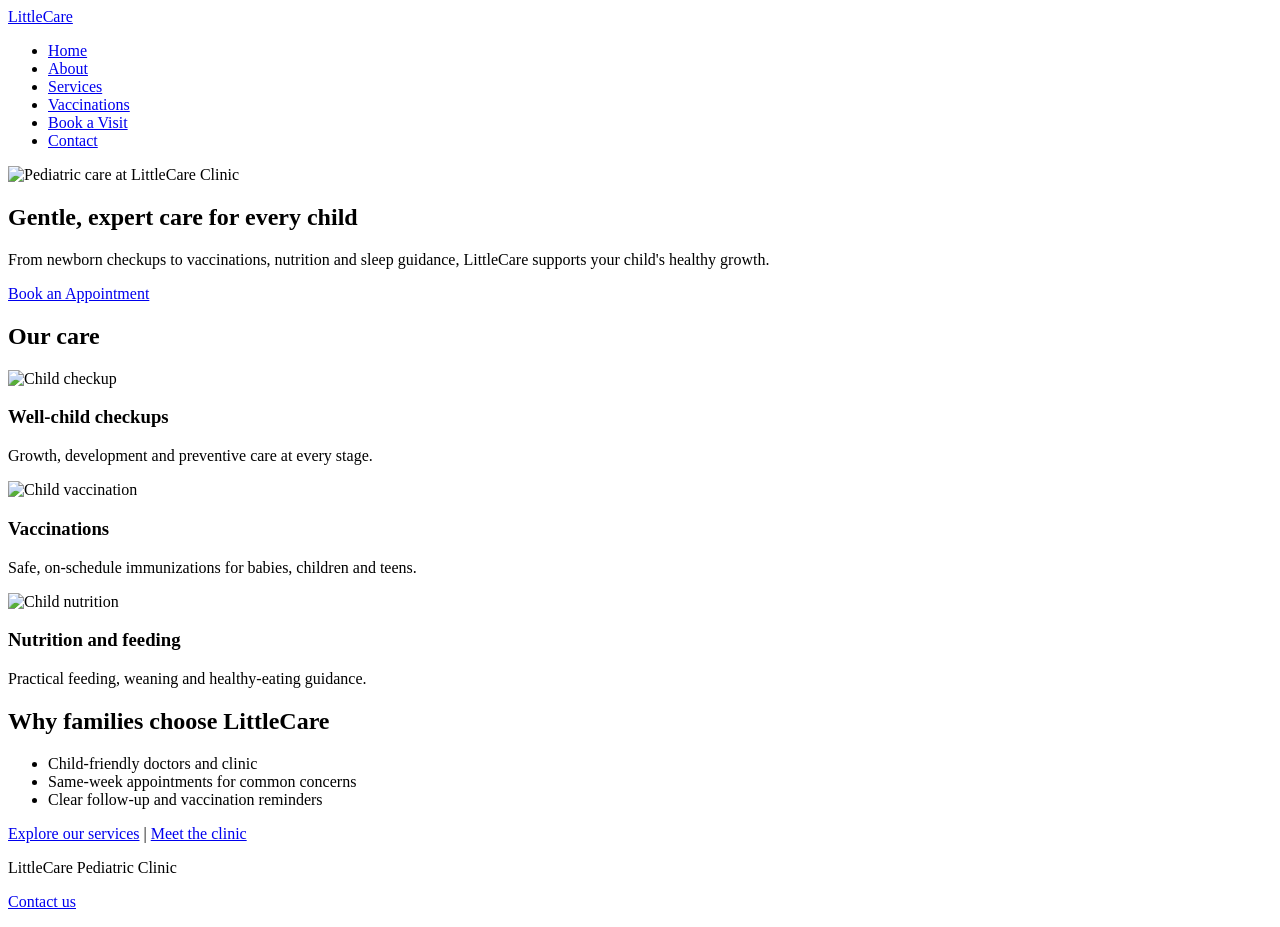
==== index.html @ f6ab1a45 "Website #11 — LittleCare Pediatric Clinic — 100 Websites Challenge" ====
<!DOCTYPE html>
<html lang="en">
<head>
<meta charset="UTF-8">
<meta name="viewport" content="width=device-width, initial-scale=1.0">
<title>LittleCare Pediatric Clinic</title>
<link rel="stylesheet" href="css/style.css">
</head>
<body>
<header><nav><a class="logo" href="index.html">LittleCare</a><ul><li><a href="index.html">Home</a></li><li><a href="about.html">About</a></li><li><a href="services.html">Services</a></li><li><a href="vaccinations.html">Vaccinations</a></li><li><a href="booking.html">Book a Visit</a></li><li><a href="contact.html">Contact</a></li></ul></nav></header>
<main>
<section class="hero"><img src="images/hero.jpg" alt="Pediatric care at LittleCare Clinic"><div><h1>Gentle, expert care for every child</h1><p>From newborn checkups to vaccinations, nutrition and sleep guidance, LittleCare supports your child's healthy growth.</p><a class="button" href="booking.html">Book an Appointment</a></div></section>
<section><h2>Our care</h2><div class="cards"><article><img src="images/checkup.jpg" alt="Child checkup"><h3>Well-child checkups</h3><p>Growth, development and preventive care at every stage.</p></article><article><img src="images/vaccination.jpg" alt="Child vaccination"><h3>Vaccinations</h3><p>Safe, on-schedule immunizations for babies, children and teens.</p></article><article><img src="images/nutrition.jpg" alt="Child nutrition"><h3>Nutrition and feeding</h3><p>Practical feeding, weaning and healthy-eating guidance.</p></article></div></section>
<section><h2>Why families choose LittleCare</h2><ul><li>Child-friendly doctors and clinic</li><li>Same-week appointments for common concerns</li><li>Clear follow-up and vaccination reminders</li></ul><p><a href="services.html">Explore our services</a> | <a href="about.html">Meet the clinic</a></p></section>
</main>
<footer><p>LittleCare Pediatric Clinic</p><p><a href="contact.html">Contact us</a></p></footer>
<script src="js/script.js"></script>
</body>
</html>
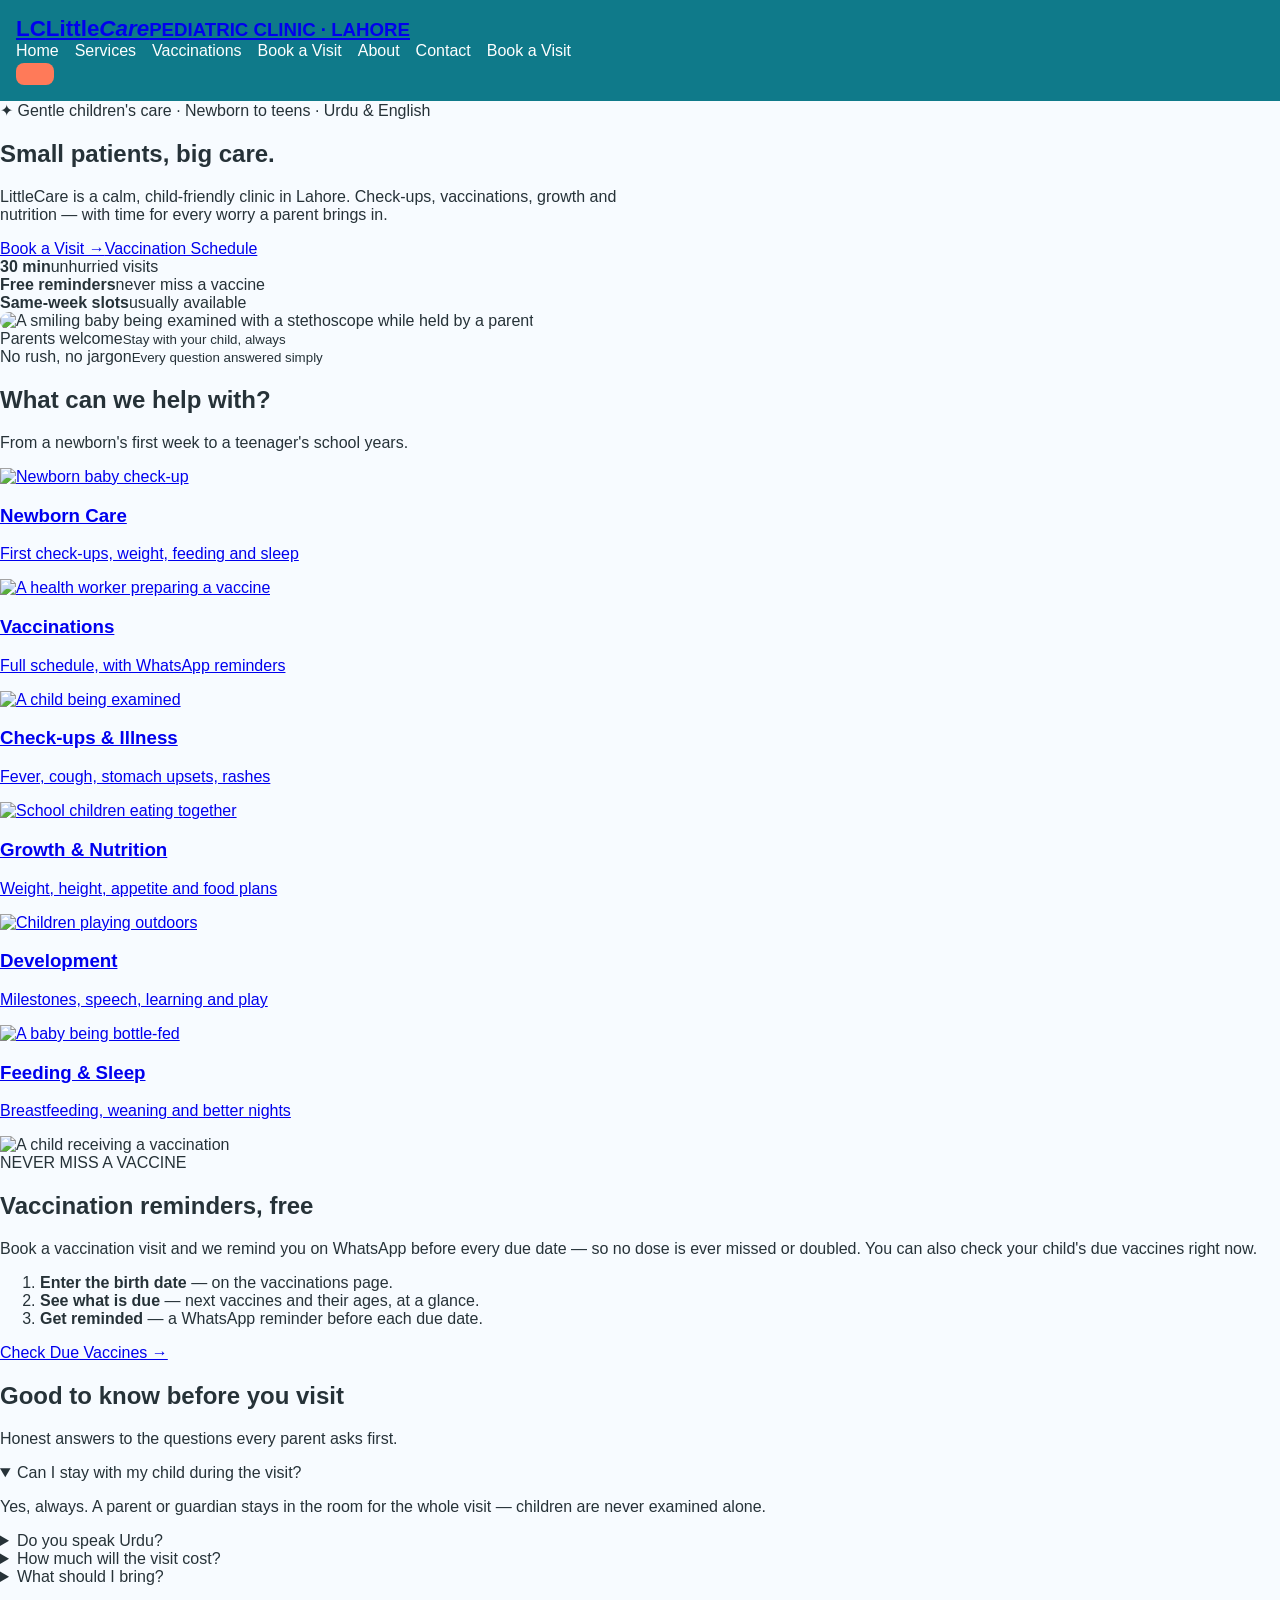
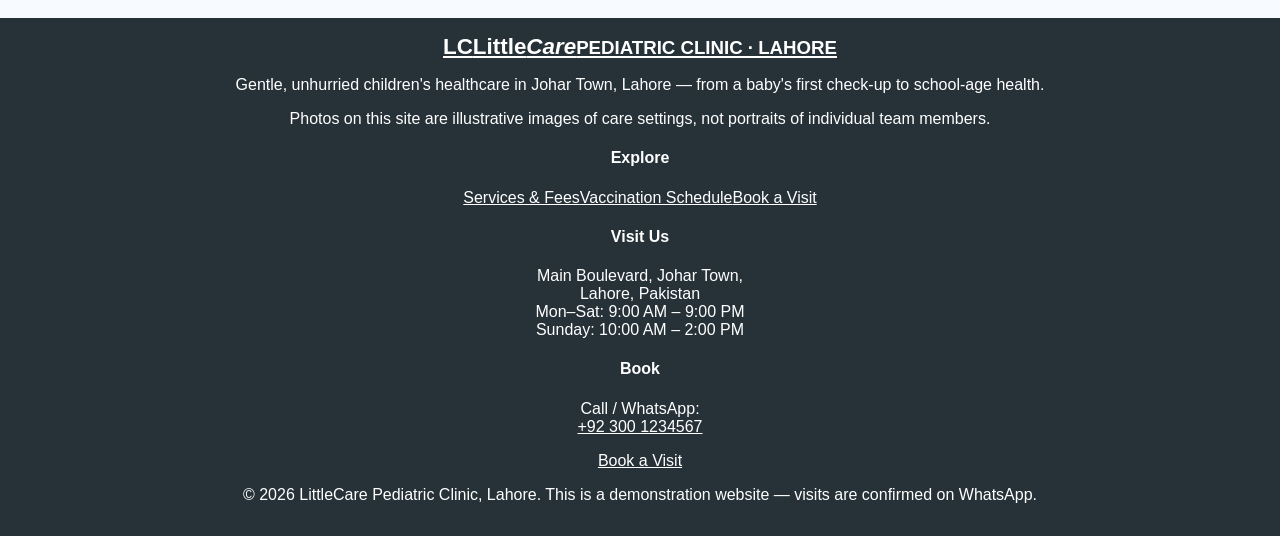
==== commit 533cf901: "Website #11 — LittleCare Pediatric Clinic — 100 Websites Challenge" ====
--- a/index.html
+++ b/index.html
@@ -3,17 +3,69 @@
 <head>
 <meta charset="UTF-8">
 <meta name="viewport" content="width=device-width, initial-scale=1.0">
-<title>LittleCare Pediatric Clinic</title>
+<title>LittleCare — Pediatric Clinic in Lahore | Baby, Child & Vaccination Care</title>
+<meta name="description" content="LittleCare, Johar Town Lahore — children's clinic: newborn check-ups, vaccinations with reminders, growth and nutrition care, in Urdu or English.">
+<link rel="preconnect" href="https://fonts.googleapis.com">
+<link rel="preconnect" href="https://fonts.gstatic.com" crossorigin>
+<link href="https://fonts.googleapis.com/css2?family=Baloo+2:wght@600;700;800&family=Nunito:wght@400;600;700;800&display=swap" rel="stylesheet">
 <link rel="stylesheet" href="css/style.css">
 </head>
 <body>
-<header><nav><a class="logo" href="index.html">LittleCare</a><ul><li><a href="index.html">Home</a></li><li><a href="about.html">About</a></li><li><a href="services.html">Services</a></li><li><a href="vaccinations.html">Vaccinations</a></li><li><a href="booking.html">Book a Visit</a></li><li><a href="contact.html">Contact</a></li></ul></nav></header>
-<main>
-<section class="hero"><img src="images/hero.jpg" alt="Pediatric care at LittleCare Clinic"><div><h1>Gentle, expert care for every child</h1><p>From newborn checkups to vaccinations, nutrition and sleep guidance, LittleCare supports your child's healthy growth.</p><a class="button" href="booking.html">Book an Appointment</a></div></section>
-<section><h2>Our care</h2><div class="cards"><article><img src="images/checkup.jpg" alt="Child checkup"><h3>Well-child checkups</h3><p>Growth, development and preventive care at every stage.</p></article><article><img src="images/vaccination.jpg" alt="Child vaccination"><h3>Vaccinations</h3><p>Safe, on-schedule immunizations for babies, children and teens.</p></article><article><img src="images/nutrition.jpg" alt="Child nutrition"><h3>Nutrition and feeding</h3><p>Practical feeding, weaning and healthy-eating guidance.</p></article></div></section>
-<section><h2>Why families choose LittleCare</h2><ul><li>Child-friendly doctors and clinic</li><li>Same-week appointments for common concerns</li><li>Clear follow-up and vaccination reminders</li></ul><p><a href="services.html">Explore our services</a> | <a href="about.html">Meet the clinic</a></p></section>
-</main>
-<footer><p>LittleCare Pediatric Clinic</p><p><a href="contact.html">Contact us</a></p></footer>
+<header class="header"><div class="container nav-in">
+<a href="index.html" class="logo"><span class="logo-mark">LC</span><span class="logo-text">Little<em>Care</em><small>PEDIATRIC CLINIC &middot; LAHORE</small></span></a>
+<nav class="nav" id="nav"><a href="index.html" class="active">Home</a><a href="services.html" class="">Services</a><a href="vaccinations.html" class="">Vaccinations</a><a href="booking.html" class="">Book a Visit</a><a href="about.html" class="">About</a><a href="contact.html" class="">Contact</a><a href="booking.html" class="btn btn-sm">Book a Visit</a></nav>
+<button class="hamburger" id="hamburger" aria-label="Open menu"><span></span><span></span><span></span></button>
+</div></header>
+
+<section class="hero"><div class="container hero-in"><div>
+<span class="badge">&#10022; Gentle children's care &middot; Newborn to teens &middot; Urdu &amp; English</span>
+<h1>Small patients, big care.</h1>
+<p class="lead">LittleCare is a calm, child-friendly clinic in Lahore. Check-ups, vaccinations, growth and nutrition — with time for every worry a parent brings in.</p>
+<div class="hero-actions"><a href="booking.html" class="btn btn-teal">Book a Visit &rarr;</a><a href="vaccinations.html" class="btn btn-outline">Vaccination Schedule</a></div>
+<div class="hero-stats"><div><b>30 min</b><span>unhurried visits</span></div><div><b>Free reminders</b><span>never miss a vaccine</span></div><div><b>Same-week slots</b><span>usually available</span></div></div>
+</div>
+<div class="hero-visual">
+<img src="images/hero.jpg" alt="A smiling baby being examined with a stethoscope while held by a parent">
+<div class="chip chip-1">Parents welcome<small>Stay with your child, always</small></div>
+<div class="chip chip-2">No rush, no jargon<small>Every question answered simply</small></div>
+</div></div></section>
+
+<section class="sec"><div class="container">
+<div class="sec-head reveal"><h2>What can we help with?</h2><p>From a newborn's first week to a teenager's school years.</p></div>
+<div class="grid cat-grid">
+<a class="cat-card reveal" href="services.html#newborn"><img src="images/newborn.jpg" alt="Newborn baby check-up"><h3>Newborn Care</h3><p>First check-ups, weight, feeding and sleep</p></a>
+<a class="cat-card reveal" href="vaccinations.html"><img src="images/vaccination.jpg" alt="A health worker preparing a vaccine"><h3>Vaccinations</h3><p>Full schedule, with WhatsApp reminders</p></a>
+<a class="cat-card reveal" href="services.html#checkups"><img src="images/checkup.jpg" alt="A child being examined"><h3>Check-ups &amp; Illness</h3><p>Fever, cough, stomach upsets, rashes</p></a>
+<a class="cat-card reveal" href="services.html#growth"><img src="images/nutrition.jpg" alt="School children eating together"><h3>Growth &amp; Nutrition</h3><p>Weight, height, appetite and food plans</p></a>
+<a class="cat-card reveal" href="services.html#development"><img src="images/play.jpg" alt="Children playing outdoors"><h3>Development</h3><p>Milestones, speech, learning and play</p></a>
+<a class="cat-card reveal" href="services.html#feeding"><img src="images/feeding.jpg" alt="A baby being bottle-fed"><h3>Feeding &amp; Sleep</h3><p>Breastfeeding, weaning and better nights</p></a>
+</div></div></section>
+
+<section class="sec sec-alt"><div class="container two">
+<div class="reveal"><img src="images/vaccination2.jpg" alt="A child receiving a vaccination"></div>
+<div class="reveal"><span class="pill">NEVER MISS A VACCINE</span><h2>Vaccination reminders, free</h2>
+<p>Book a vaccination visit and we remind you on WhatsApp before every due date — so no dose is ever missed or doubled. You can also check your child's due vaccines right now.</p>
+<ol class="steps"><li><b>Enter the birth date</b> — on the vaccinations page.</li><li><b>See what is due</b> — next vaccines and their ages, at a glance.</li><li><b>Get reminded</b> — a WhatsApp reminder before each due date.</li></ol>
+<a href="vaccinations.html" class="btn btn-teal">Check Due Vaccines &rarr;</a></div>
+</div></section>
+
+<section class="sec"><div class="container">
+<div class="sec-head reveal"><h2>Good to know before you visit</h2><p>Honest answers to the questions every parent asks first.</p></div>
+<div class="faq reveal">
+<details open><summary>Can I stay with my child during the visit?</summary><p>Yes, always. A parent or guardian stays in the room for the whole visit — children are never examined alone.</p></details>
+<details><summary>Do you speak Urdu?</summary><p>Yes. Visits are available in Urdu and English, and advice is explained in plain words, never medical jargon.</p></details>
+<details><summary>How much will the visit cost?</summary><p>Consultations start at Rs. 1,500 and every service price is listed openly on the services page. Vaccine prices depend on the brand and are confirmed before the visit.</p></details>
+<details><summary>What should I bring?</summary><p>Your child's vaccination card, any previous reports or medicine lists, and a note of your questions. First visit? Just bring your child — we start from scratch.</p></details>
+</div></div></section>
+
+<footer class="footer"><div class="container foot-in">
+<div><a href="index.html" class="logo"><span class="logo-mark">LC</span><span class="logo-text">Little<em>Care</em><small>PEDIATRIC CLINIC &middot; LAHORE</small></span></a>
+<p>Gentle, unhurried children's healthcare in Johar Town, Lahore — from a baby's first check-up to school-age health.</p>
+<p class="muted small">Photos on this site are illustrative images of care settings, not portraits of individual team members.</p></div>
+<div><h4>Explore</h4><a href="services.html">Services &amp; Fees</a><a href="vaccinations.html">Vaccination Schedule</a><a href="booking.html">Book a Visit</a></div>
+<div><h4>Visit Us</h4><p>Main Boulevard, Johar Town,<br>Lahore, Pakistan<br>Mon&ndash;Sat: 9:00 AM &ndash; 9:00 PM<br>Sunday: 10:00 AM &ndash; 2:00 PM</p></div>
+<div><h4>Book</h4><p>Call / WhatsApp:<br><a href="https://wa.me/923001234567">+92 300 1234567</a></p><a href="booking.html" class="btn btn-teal">Book a Visit</a></div>
+</div><p class="foot-note">&copy; 2026 LittleCare Pediatric Clinic, Lahore. This is a demonstration website — visits are confirmed on WhatsApp.</p></footer>
 <script src="js/script.js"></script>
 </body>
 </html>
--- a/css/style.css
+++ b/css/style.css
@@ -0,0 +1 @@
+body{font-family:Arial,sans-serif;margin:0;color:#263238;background:#f7fbff}header{background:#0f7a8a;color:#fff;padding:1rem}nav{display:flex;gap:1rem;align-items:center;flex-wrap:wrap}nav a{color:#fff;text-decoration:none}nav ul{display:flex;gap:1rem;list-style:none;margin:0;padding:0}.logo{font-size:1.4rem;font-weight:bold}main{max-width:960px;margin:0 auto;padding:1.5rem}.hero{display:grid;grid-template-columns:1fr 1fr;gap:1.5rem;align-items:center}.hero img,.cards img,main>img{width:100%;height:auto;border-radius:12px}.cards{display:grid;grid-template-columns:repeat(auto-fit,minmax(220px,1fr));gap:1rem}.cards article{background:#fff;padding:1rem;border-radius:12px;box-shadow:0 2px 8px rgba(0,0,0,.08)}a.button,button{background:#ff7a59;color:#fff;padding:.7rem 1.2rem;border:none;border-radius:8px;text-decoration:none;display:inline-block;cursor:pointer}form{display:grid;gap:.8rem;max-width:560px}label{display:grid;gap:.3rem}input,select,textarea{padding:.6rem;border:1px solid #b0bec5;border-radius:6px}table{border-collapse:collapse;width:100%;background:#fff}th,td{border:1px solid #cfd8dc;padding:.6rem;text-align:left}footer{background:#263238;color:#fff;text-align:center;padding:1rem;margin-top:2rem}footer a{color:#fff}
